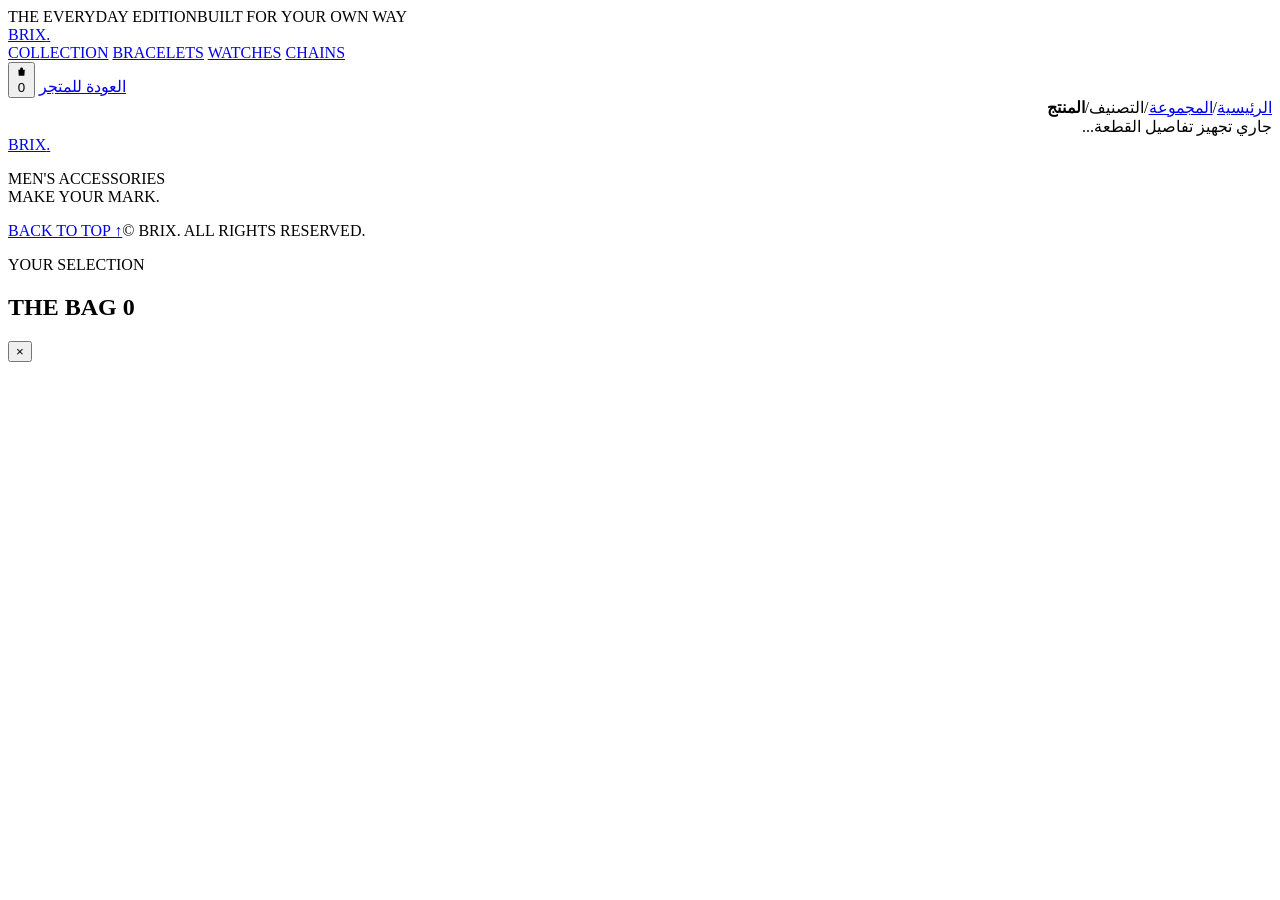
==== product.html @ 8fa66d6a "Add files via upload" ====
<!doctype html>
<html lang="ar">
<head>
  <meta charset="UTF-8" />
  <meta name="viewport" content="width=device-width, initial-scale=1.0" />
  <meta name="theme-color" content="#111111" />
  <meta name="description" content="تفاصيل منتجات BRIX — إكسسوارات رجالي بتفاصيل تصنع الفرق." />
  <title>BRIX — Product Details</title>
  <link rel="preconnect" href="https://fonts.googleapis.com" />
  <link rel="preconnect" href="https://fonts.gstatic.com" crossorigin />
  <link href="https://fonts.googleapis.com/css2?family=Barlow+Condensed:wght@500;600;700;800;900&family=DM+Sans:wght@400;500;600;700&family=Cairo:wght@400;500;600;700;800&display=swap" rel="stylesheet" />
  <link rel="stylesheet" href="./css/styles.css" />
  <script defer src="./js/catalog.js"></script>
  <script defer src="./js/cart.js"></script>
  <script defer src="./js/product.js"></script>
</head>
<body class="product-page">
  <div class="announcement"><span>THE EVERYDAY EDITION</span><span class="announcement-dot"></span><span>BUILT FOR YOUR OWN WAY</span></div>
  <header class="site-header" id="top">
    <a class="wordmark" href="index.html" aria-label="BRIX home">BRIX<span class="wordmark-period">.</span></a>
    <nav class="desktop-nav" aria-label="Main navigation">
      <a href="index.html#collection">COLLECTION</a>
      <a href="index.html#bracelets">BRACELETS</a>
      <a href="index.html#watches">WATCHES</a>
      <a href="index.html#chains">CHAINS</a>
    </nav>
    <div class="header-actions">
      <button class="icon-button bag-trigger" type="button" aria-label="Open shopping bag" data-open-cart>
        <svg viewBox="0 0 24 24" aria-hidden="true"><path d="M5 8h14l-1 13H6L5 8Z"/><path d="M9 9V6a3 3 0 0 1 6 0v3"/></svg>
        <span class="bag-count" data-cart-count>0</span>
      </button>
      <a class="back-home-mobile" href="index.html">العودة للمتجر</a>
    </div>
  </header>

  <main>
    <div class="detail-breadcrumb" dir="rtl">
      <a href="index.html">الرئيسية</a><span>/</span><a href="index.html#collection">المجموعة</a><span>/</span><span data-breadcrumb-category>التصنيف</span><span>/</span><strong data-breadcrumb-name>المنتج</strong>
    </div>
    <div data-product-detail>
      <div class="detail-loading" dir="rtl">جاري تجهيز تفاصيل القطعة...</div>
    </div>
  </main>

  <footer class="site-footer">
    <a class="wordmark footer-wordmark" href="index.html">BRIX<span class="wordmark-period">.</span></a>
    <p>MEN'S ACCESSORIES<br /><span>MAKE YOUR MARK.</span></p>
    <div class="footer-right"><a href="#top">BACK TO TOP ↑</a><span>© <span data-year></span> BRIX. ALL RIGHTS RESERVED.</span></div>
  </footer>

  <div class="drawer-backdrop" data-cart-backdrop></div>
  <aside class="cart-drawer" aria-label="Shopping bag" aria-hidden="true" data-cart-drawer>
    <div class="cart-header"><div><p class="eyebrow">YOUR SELECTION</p><h2>THE BAG <span data-cart-count>0</span></h2></div><button class="close-button" type="button" aria-label="Close shopping bag" data-close-cart>×</button></div>
    <div class="cart-items" data-cart-items></div>
    <div class="cart-footer" data-cart-footer hidden>
      <p dir="rtl">يتم تأكيد التوفر وتفاصيل الطلب مع فريق BRIX.</p>
      <button class="button button-dark checkout-button" type="button" data-checkout>إتمام الطلب عبر واتساب <span>↗</span></button>
      <button class="copy-order" type="button" data-copy-order>نسخ تفاصيل الطلب</button>
    </div>
  </aside>
  <div class="toast" role="status" aria-live="polite" data-toast></div>
</body>
</html>
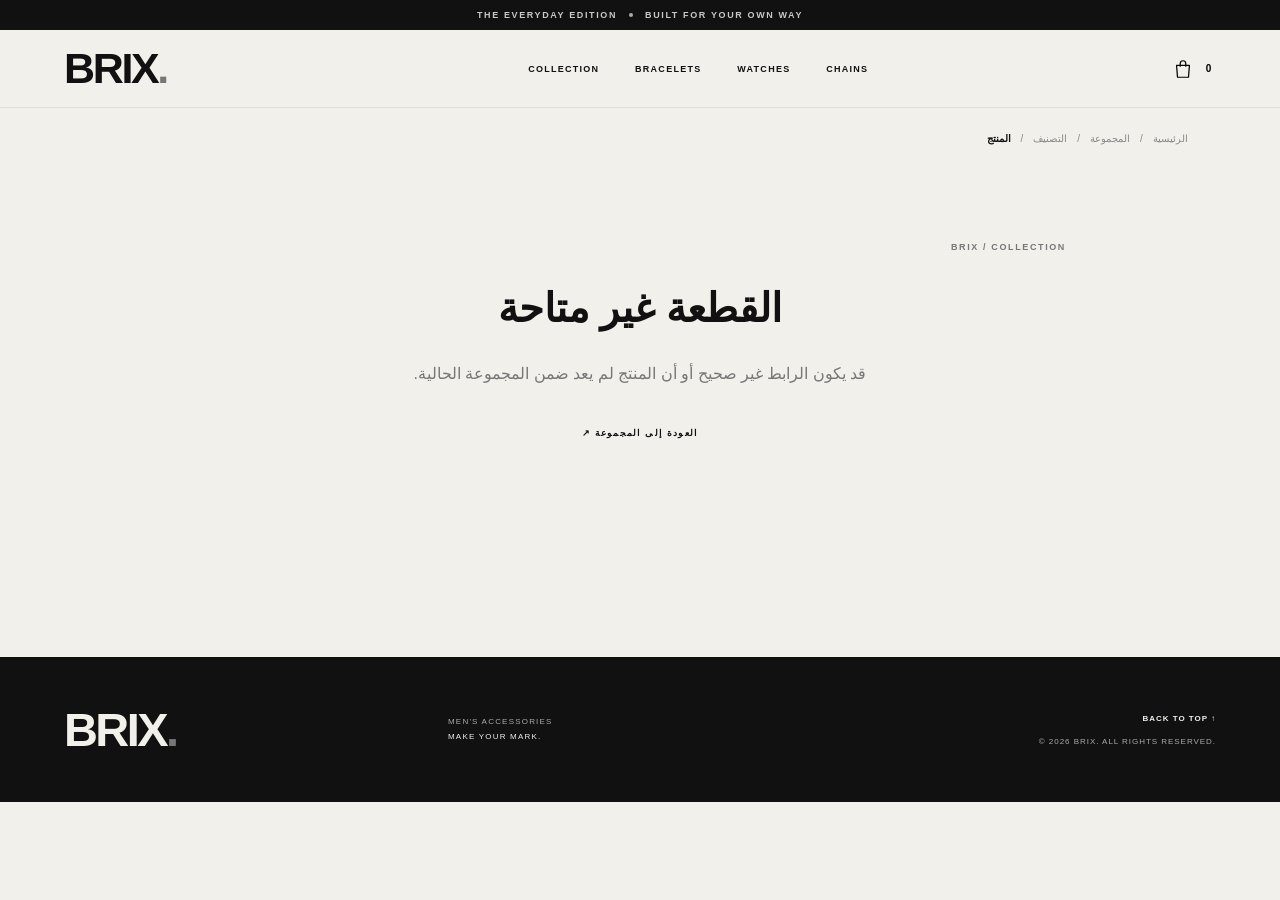
==== commit 4fe7befe: "Update product.html" ====
--- a/product.html
+++ b/product.html
@@ -9,10 +9,10 @@
   <link rel="preconnect" href="https://fonts.googleapis.com" />
   <link rel="preconnect" href="https://fonts.gstatic.com" crossorigin />
   <link href="https://fonts.googleapis.com/css2?family=Barlow+Condensed:wght@500;600;700;800;900&family=DM+Sans:wght@400;500;600;700&family=Cairo:wght@400;500;600;700;800&display=swap" rel="stylesheet" />
-  <link rel="stylesheet" href="./css/styles.css" />
-  <script defer src="./js/catalog.js"></script>
-  <script defer src="./js/cart.js"></script>
-  <script defer src="./js/product.js"></script>
+  <link rel="stylesheet" href="./styles.css" />
+  <script defer src="./catalog.js"></script>
+  <script defer src="./cart.js"></script>
+  <script defer src="./product.js"></script>
 </head>
 <body class="product-page">
   <div class="announcement"><span>THE EVERYDAY EDITION</span><span class="announcement-dot"></span><span>BUILT FOR YOUR OWN WAY</span></div>
--- a/styles.css
+++ b/styles.css
@@ -0,0 +1,387 @@
+:root {
+  --black: #111111;
+  --black-soft: #1b1b1b;
+  --paper: #f2f0eb;
+  --paper-deep: #e8e6e0;
+  --steel: #929292;
+  --line: rgba(17, 17, 17, .16);
+  --white: #ffffff;
+  --font-display: 'Barlow Condensed', Impact, sans-serif;
+  --font-body: 'DM Sans', Arial, sans-serif;
+  --ease: cubic-bezier(.2, .75, .25, 1);
+  --header-h: 78px;
+}
+
+* { box-sizing: border-box; }
+html { scroll-behavior: smooth; scroll-padding-top: calc(var(--header-h) + 18px); }
+body { margin: 0; background: var(--paper); color: var(--black); font-family: var(--font-body); -webkit-font-smoothing: antialiased; }
+body.no-scroll { overflow: hidden; }
+a { color: inherit; text-decoration: none; }
+button { font: inherit; }
+img { max-width: 100%; }
+
+.announcement { height: 30px; background: var(--black); color: #c9c9c9; display: flex; justify-content: center; align-items: center; gap: 12px; font-size: 9px; font-weight: 700; letter-spacing: .18em; }
+.announcement-dot { width: 4px; height: 4px; background: #aaa; border-radius: 50%; }
+.site-header { height: var(--header-h); padding: 0 clamp(22px, 5vw, 76px); display: flex; align-items: center; justify-content: space-between; background: var(--paper); position: sticky; top: 0; z-index: 20; border-bottom: 1px solid rgba(17, 17, 17, .08); }
+.wordmark { font-family: var(--font-display); font-size: 43px; font-weight: 900; line-height: .8; letter-spacing: -.055em; }
+.wordmark-period { color: #777; }
+.desktop-nav { display: flex; gap: clamp(19px, 2.8vw, 42px); margin-left: 5%; font-size: 9px; font-weight: 700; letter-spacing: .14em; }
+.desktop-nav a, .footer-right a { position: relative; }
+.desktop-nav a::after, .footer-right a::after { content: ""; position: absolute; left: 0; bottom: -7px; height: 1px; width: 100%; background: currentColor; transform: scaleX(0); transform-origin: right; transition: transform .35s var(--ease); }
+.desktop-nav a:hover::after, .footer-right a:hover::after { transform: scaleX(1); transform-origin: left; }
+.header-actions { display: flex; align-items: center; gap: 22px; }
+.icon-button, .menu-trigger, .close-button { border: 0; background: none; padding: 0; cursor: pointer; }
+.icon-button { display: flex; align-items: center; gap: 7px; }
+.icon-button svg { width: 22px; height: 22px; fill: none; stroke: currentColor; stroke-width: 1.35; stroke-linecap: round; stroke-linejoin: round; }
+.bag-count { font-size: 10px; font-weight: 700; min-width: 15px; }
+.menu-trigger { display: none; width: 25px; height: 20px; flex-direction: column; justify-content: center; gap: 6px; }
+.menu-trigger span { height: 1px; width: 100%; background: var(--black); transition: transform .25s; }
+.mobile-menu { display: none; }
+.section-shell { padding-left: clamp(22px, 7.2vw, 112px); padding-right: clamp(22px, 7.2vw, 112px); }
+
+/* Full-bleed hero: the campaign photograph is the background, not a side image. */
+.hero { min-height: min(790px, calc(100svh - 108px)); min-height: clamp(620px, 78vw, 790px); position: relative; overflow: hidden; isolation: isolate; display: flex; align-items: center; padding: 75px clamp(22px, 9vw, 145px) 100px; color: var(--paper); background: #171717; }
+.hero-backdrop, .hero-backdrop img, .hero-overlay { position: absolute; inset: 0; width: 100%; height: 100%; }
+.hero-backdrop { z-index: -2; }
+.hero-backdrop img { object-fit: cover; object-position: center 45%; transform: scale(1.015); animation: hero-settle 1.4s var(--ease) both; }
+.hero-overlay { z-index: -1; background: linear-gradient(90deg, rgba(0,0,0,.78) 0%, rgba(0,0,0,.58) 34%, rgba(0,0,0,.16) 72%, rgba(0,0,0,.16) 100%), linear-gradient(0deg, rgba(0,0,0,.42), transparent 38%, rgba(0,0,0,.15)); }
+@keyframes hero-settle { from { transform: scale(1.07); } to { transform: scale(1.015); } }
+.hero-copy { max-width: 760px; position: relative; z-index: 2; padding: 12px 0 0; }
+.eyebrow { display: flex; align-items: center; gap: 10px; font-size: 9px; font-weight: 700; letter-spacing: .18em; margin: 0 0 23px; }
+.eyebrow-line { width: 25px; height: 1px; background: currentColor; display: inline-block; }
+.hero h1, .section-heading h2, .statement h2, .closing h2 { font-family: var(--font-display); font-size: clamp(78px, 10vw, 154px); line-height: .79; letter-spacing: -.035em; font-weight: 800; margin: 0; text-transform: uppercase; }
+.hero h1 { font-size: clamp(106px, 13.5vw, 190px); line-height: .72; letter-spacing: -.045em; }
+.hero h1 em, .section-heading h2 em, .statement h2 em, .closing h2 em { font-style: normal; color: #858585; }
+.hero h1 em { color: #b8b8b8; }
+.hero-description { font-size: 13px; line-height: 1.8; color: rgba(255,255,255,.78); margin: 32px 0 29px; }
+.hero-actions { display: flex; align-items: center; gap: 24px; flex-wrap: wrap; }
+.button { min-height: 49px; padding: 0 22px; display: inline-flex; justify-content: center; align-items: center; gap: 28px; font-size: 9px; font-weight: 700; letter-spacing: .14em; border: 1px solid transparent; cursor: pointer; transition: background .3s, color .3s, border-color .3s, transform .3s; }
+.button span { font-size: 16px; font-weight: 400; transition: transform .3s; }
+.button:hover span { transform: translate(3px, -3px); }
+.button-light { background: var(--paper); color: var(--black); }
+.button-light:hover { background: #d9d7d1; transform: translateY(-2px); }
+.hero-note { font-size: 8px; letter-spacing: .14em; color: rgba(255,255,255,.65); }
+.hero-stamp { position: absolute; right: clamp(24px, 7vw, 105px); bottom: 54px; color: white; display: flex; flex-direction: column; gap: 3px; text-align: right; text-shadow: 0 1px 12px #0008; }
+.hero-stamp span { font-family: var(--font-display); font-size: 52px; font-weight: 900; letter-spacing: -.04em; }
+.hero-stamp small { font-size: 8px; letter-spacing: .2em; line-height: 1.5; }
+.hero-side-label { position: absolute; right: 21px; top: 34px; writing-mode: vertical-rl; color: rgba(255,255,255,.72); font-size: 8px; letter-spacing: .16em; }
+.hero-bottom-label { position: absolute; bottom: 42px; left: clamp(22px, 9vw, 145px); display: flex; gap: 13px; align-items: center; font-size: 8px; letter-spacing: .17em; color: rgba(255,255,255,.68); }
+.scroll-line { width: 48px; height: 1px; background: rgba(255,255,255,.55); }
+.hero-index { position: absolute; right: clamp(24px, 7vw, 105px); top: 42px; color: rgba(255,255,255,.7); font-size: 8px; letter-spacing: .15em; }
+.hero-index i { display: inline-block; width: 42px; height: 1px; background: rgba(255,255,255,.45); vertical-align: middle; margin: 0 8px; }
+
+.ticker { height: 63px; background: var(--black); color: var(--paper); overflow: hidden; display: flex; align-items: center; }
+.ticker-track { display: flex; align-items: center; gap: 34px; white-space: nowrap; min-width: max-content; animation: ticker 28s linear infinite; font-family: var(--font-display); font-weight: 700; font-size: 26px; letter-spacing: .035em; }
+.ticker-track b { font-family: var(--font-body); font-size: 13px; color: #929292; }
+@keyframes ticker { to { transform: translateX(-50%); } }
+
+.collection { padding-top: 116px; padding-bottom: 128px; }
+.section-heading { display: flex; align-items: flex-end; justify-content: space-between; margin-bottom: 48px; }
+.section-heading .eyebrow { margin-bottom: 18px; }
+.section-heading h2 { font-size: clamp(65px, 8vw, 112px); }
+.section-intro { font-size: 11px; line-height: 1.8; color: #737373; margin: 0 4px 5px 0; }
+.collection-toolbar { display: flex; justify-content: space-between; border-top: 1px solid var(--line); border-bottom: 1px solid var(--line); padding: 14px 0; margin-bottom: 0; font-size: 8px; letter-spacing: .15em; color: #777; }
+.collection-toolbar strong { color: var(--black); }
+.toolbar-cross { font-size: 12px; margin-left: 6px; }
+.category-shelf { padding: 49px 0 57px; border-bottom: 1px solid var(--line); scroll-margin-top: calc(var(--header-h) + 20px); }
+.category-shelf:last-child { border-bottom: 0; padding-bottom: 0; }
+.category-heading { display: flex; justify-content: space-between; align-items: end; gap: 24px; margin-bottom: 25px; }
+.category-title-wrap { display: flex; align-items: center; gap: 18px; }
+.category-number { font-size: 8px; letter-spacing: .16em; color: #888; align-self: flex-start; padding-top: 9px; }
+.category-kicker { margin: 0 0 5px; font-size: 8px; letter-spacing: .18em; color: #777; font-weight: 700; }
+.category-heading h3 { margin: 0; font-family: var(--font-display); font-size: clamp(43px, 5.2vw, 68px); line-height: .85; letter-spacing: -.02em; font-weight: 800; }
+.category-heading h3 span { color: #888; }
+.category-note { margin: 0 4px 3px 0; color: #777; font-size: 10px; line-height: 1.6; text-align: right; }
+.product-grid { display: grid; grid-template-columns: repeat(4, minmax(0, 1fr)); gap: 32px 17px; }
+.product-grid-compact { grid-template-columns: repeat(3, minmax(0, 1fr)); }
+.product-card { min-width: 0; }
+.product-image-wrap { position: relative; overflow: hidden; background: #e2e0da; aspect-ratio: .82; isolation: isolate; }
+.product-image { width: 100%; height: 100%; object-fit: cover; display: block; transition: transform .85s var(--ease), filter .5s; }
+.product-card:hover .product-image { transform: scale(1.045); }
+.product-overlay { position: absolute; z-index: 2; inset: auto 10px 10px; display: flex; justify-content: center; opacity: 0; transform: translateY(8px); transition: opacity .3s, transform .3s; }
+.product-card:hover .product-overlay, .product-card:focus-within .product-overlay { opacity: 1; transform: translateY(0); }
+.add-button { width: 100%; min-height: 43px; border: 0; background: rgba(17,17,17,.94); color: white; font-size: 8px; font-weight: 700; letter-spacing: .16em; cursor: pointer; transition: background .25s; }
+.add-button span { font-size: 14px; margin-left: 8px; }
+.add-button:hover { background: #444; }
+.product-meta { display: flex; justify-content: space-between; gap: 8px; align-items: flex-start; padding-top: 12px; }
+.product-name { font-family: var(--font-display); font-size: 22px; font-weight: 700; letter-spacing: .015em; margin: 0; }
+.product-category { font-size: 7px; color: #777; letter-spacing: .12em; margin: 4px 0 0; }
+.product-price { font-size: 7px; letter-spacing: .08em; color: #777; white-space: nowrap; padding-top: 5px; }
+.product-number, .product-image-index { position: absolute; top: 11px; z-index: 1; font-size: 8px; letter-spacing: .15em; color: #555; background: rgba(242,240,235,.86); padding: 6px 7px; }
+.product-number { left: 11px; }
+.product-image-index { right: 11px; background: rgba(17,17,17,.68); color: #fff; }
+
+.statement { display: grid; grid-template-columns: 1.03fr .97fr; min-height: 575px; background: var(--paper-deep); padding-top: 0; padding-bottom: 0; }
+.statement-image { position: relative; min-height: 575px; overflow: hidden; background: #c9c7c1; }
+.statement-image img { position: absolute; inset: 0; width: 100%; height: 100%; object-fit: cover; transition: transform 1s var(--ease); }
+.statement-image:hover img { transform: scale(1.035); }
+.image-corner-label { position: absolute; left: 18px; bottom: 18px; color: white; font-size: 8px; letter-spacing: .16em; text-shadow: 0 1px 8px #0007; }
+.statement-copy { position: relative; padding: 70px clamp(32px, 6vw, 88px); display: flex; flex-direction: column; justify-content: center; }
+.statement-copy .eyebrow { margin-bottom: 24px; }
+.statement h2 { font-size: clamp(67px, 8vw, 112px); }
+.statement-copy > p:not(.eyebrow) { font-size: 12px; line-height: 1.95; max-width: 360px; color: #666; margin: 27px 0 26px; }
+.text-link { font-size: 9px; letter-spacing: .16em; font-weight: 700; display: inline-flex; gap: 22px; align-items: center; width: max-content; border-bottom: 1px solid #aaa; padding-bottom: 9px; }
+.text-link span { font-size: 15px; }
+.statement-number { position: absolute; right: 30px; bottom: 25px; font-family: var(--font-display); font-size: 22px; color: #aaa; }
+.closing { padding-top: 120px; padding-bottom: 120px; background: var(--paper); text-align: center; }
+.closing-inner { position: relative; overflow: hidden; min-height: 340px; display: flex; flex-direction: column; align-items: center; justify-content: center; background: #171717; color: var(--paper); padding: 55px 20px; }
+.closing .eyebrow { color: #aaa; margin-bottom: 22px; }
+.closing h2 { font-size: clamp(68px, 9.5vw, 130px); position: relative; z-index: 1; }
+.closing h2 em { color: #858585; }
+.closing .button { margin-top: 30px; background: var(--paper); color: var(--black); position: relative; z-index: 1; }
+.closing .button:hover { background: #d6d4ce; }
+.closing-ghost { position: absolute; font-family: var(--font-display); font-weight: 900; font-size: clamp(180px, 35vw, 470px); letter-spacing: -.08em; color: rgba(255,255,255,.025); line-height: .8; left: 50%; top: 52%; transform: translate(-50%,-50%); pointer-events: none; }
+.site-footer { background: var(--black); color: var(--paper); min-height: 145px; padding: 35px clamp(22px, 5vw, 76px); display: grid; grid-template-columns: 1fr 1fr 1fr; align-items: center; }
+.footer-wordmark { font-size: 47px; }
+.site-footer > p { font-size: 8px; line-height: 1.8; letter-spacing: .15em; color: #aaa; margin: 0; }
+.site-footer > p span { color: #eee; }
+.footer-right { display: flex; flex-direction: column; align-items: flex-end; gap: 14px; font-size: 8px; letter-spacing: .12em; color: #aaa; }
+.footer-right a { color: var(--paper); font-weight: 700; }
+
+.drawer-backdrop { position: fixed; inset: 0; background: rgba(0,0,0,.46); z-index: 40; opacity: 0; visibility: hidden; transition: opacity .3s, visibility .3s; }
+.cart-drawer { position: fixed; z-index: 41; right: 0; top: 0; height: 100dvh; width: min(440px, 100%); background: var(--paper); transform: translateX(102%); transition: transform .4s var(--ease); display: flex; flex-direction: column; padding: 27px 27px 22px; }
+.cart-open .drawer-backdrop { opacity: 1; visibility: visible; }
+.cart-open .cart-drawer { transform: translateX(0); }
+.cart-header { display: flex; justify-content: space-between; align-items: flex-start; padding-bottom: 21px; border-bottom: 1px solid var(--line); }
+.cart-header .eyebrow { font-size: 8px; margin-bottom: 9px; }
+.cart-header h2 { font-family: var(--font-display); font-size: 38px; margin: 0; line-height: .9; }
+.cart-header h2 span { font-family: var(--font-body); font-size: 12px; color: #777; vertical-align: middle; }
+.close-button { font-size: 34px; line-height: .8; font-weight: 300; }
+.cart-items { overflow: auto; flex: 1; }
+.empty-cart { height: 100%; min-height: 250px; display: flex; flex-direction: column; align-items: center; justify-content: center; text-align: center; }
+.empty-mark { font-family: var(--font-display); font-size: 55px; font-weight: 900; color: #b3b1ab; }
+.empty-cart p { font-size: 10px; font-weight: 700; letter-spacing: .15em; margin: 12px 0 6px; }
+.empty-cart > span:last-of-type { font-size: 10px; color: #777; }
+.empty-cart a { font-size: 8px; font-weight: 700; letter-spacing: .15em; margin-top: 23px; border-bottom: 1px solid #aaa; padding-bottom: 7px; }
+.cart-item { display: grid; grid-template-columns: 76px 1fr auto; gap: 13px; padding: 16px 0; border-bottom: 1px solid var(--line); align-items: center; }
+.cart-item img { width: 76px; height: 92px; object-fit: cover; background: #ddd; }
+.cart-item h3 { font-family: var(--font-display); font-size: 20px; margin: 0 0 5px; }
+.cart-item p { font-size: 8px; letter-spacing: .1em; color: #777; margin: 0 0 10px; }
+.quantity-control { display: flex; align-items: center; gap: 12px; }
+.quantity-control button { width: 23px; height: 23px; border: 1px solid var(--line); background: none; cursor: pointer; }
+.quantity-control span { font-size: 10px; }
+.remove-item { border: 0; background: none; color: #777; font-size: 8px; text-decoration: underline; cursor: pointer; padding: 5px; }
+.cart-footer { border-top: 1px solid var(--line); padding-top: 17px; }
+.cart-footer > p { font-size: 9px; line-height: 1.6; color: #777; margin: 0 0 14px; }
+.checkout-button { width: 100%; background: var(--black); color: var(--paper); }
+.copy-order { display: block; margin: 14px auto 0; padding: 5px; border: 0; background: none; color: #777; font-size: 8px; font-weight: 700; letter-spacing: .13em; cursor: pointer; }
+.toast { position: fixed; z-index: 60; bottom: 24px; left: 50%; transform: translate(-50%, 14px); padding: 13px 18px; background: var(--black); color: var(--paper); font-size: 9px; font-weight: 700; letter-spacing: .12em; opacity: 0; visibility: hidden; transition: all .25s var(--ease); text-align: center; width: max-content; max-width: calc(100% - 32px); }
+.toast.show { opacity: 1; visibility: visible; transform: translate(-50%, 0); }
+
+.reveal { opacity: 0; transform: translateY(18px); transition: opacity .75s var(--ease), transform .75s var(--ease); }
+.reveal.is-visible { opacity: 1; transform: translateY(0); }
+.reveal-delay { transition-delay: .12s; }
+.image-missing { background: linear-gradient(135deg, #292929, #777); position: relative; }
+.image-missing::after { content: "BRIX / IMAGE UNAVAILABLE"; position: absolute; inset: 0; display: grid; place-items: center; color: rgba(255,255,255,.68); font: 700 10px var(--font-body); letter-spacing: .18em; }
+.image-unavailable { display: none !important; }
+
+@media (max-width: 1100px) {
+  .desktop-nav { gap: 17px; font-size: 8px; }
+  .hero { min-height: 690px; }
+  .hero h1 { font-size: clamp(105px, 14vw, 160px); }
+  .product-grid { grid-template-columns: repeat(3, minmax(0, 1fr)); gap: 28px 15px; }
+  .product-grid-compact { grid-template-columns: repeat(3, minmax(0, 1fr)); }
+  .statement { min-height: 500px; }
+  .statement-image { min-height: 500px; }
+  .statement-copy { padding: 50px 42px; }
+}
+
+@media (max-width: 760px) {
+  :root { --header-h: 65px; }
+  .announcement { height: 26px; font-size: 7px; letter-spacing: .13em; gap: 8px; }
+  .site-header { padding: 0 20px; }
+  .wordmark { font-size: 39px; }
+  .desktop-nav { display: none; }
+  .header-actions { gap: 18px; }
+  .menu-trigger { display: flex; }
+  .mobile-menu { display: flex; position: fixed; z-index: 19; left: 0; right: 0; top: calc(26px + var(--header-h)); background: var(--black); color: var(--paper); padding: 17px 22px 25px; flex-direction: column; gap: 0; transform: translateY(-10px); opacity: 0; visibility: hidden; transition: all .28s var(--ease); }
+  .mobile-menu.open { transform: translateY(0); opacity: 1; visibility: visible; }
+  .mobile-menu > a { padding: 15px 0; border-bottom: 1px solid #ffffff24; font-family: var(--font-display); font-weight: 700; font-size: 24px; display: flex; justify-content: space-between; align-items: center; }
+  .mobile-menu > a span { font-family: var(--font-body); font-size: 8px; color: #888; }
+  .mobile-menu p { font-size: 7px; letter-spacing: .14em; color: #888; margin: 20px 0 0; }
+  .menu-trigger.active span:first-child { transform: translateY(3.5px) rotate(45deg); }
+  .menu-trigger.active span:last-child { transform: translateY(-3.5px) rotate(-45deg); }
+  .section-shell { padding-left: 20px; padding-right: 20px; }
+  .hero { min-height: min(760px, calc(100svh - 91px)); min-height: clamp(590px, 88svh, 760px); padding: 70px 23px 105px; align-items: center; }
+  .hero-backdrop img { object-position: 57% center; }
+  .hero-overlay { background: linear-gradient(90deg, rgba(0,0,0,.72), rgba(0,0,0,.28)), linear-gradient(0deg, rgba(0,0,0,.55), transparent 60%); }
+  .hero-copy { padding-top: 0; width: 100%; }
+  .eyebrow { font-size: 8px; margin-bottom: 19px; }
+  .hero h1 { font-size: clamp(89px, 23vw, 142px); line-height: .74; }
+  .hero-description { font-size: 12px; margin: 24px 0 22px; }
+  .desktop-break { display: none; }
+  .hero-actions { gap: 15px; align-items: flex-start; }
+  .button { min-height: 46px; padding: 0 17px; font-size: 8px; gap: 20px; }
+  .hero-note { font-size: 7px; margin-top: 16px; }
+  .hero-stamp { right: 22px; bottom: 20px; }
+  .hero-stamp span { font-size: 38px; }
+  .hero-side-label { right: 12px; top: 13px; font-size: 7px; }
+  .hero-index { top: 21px; left: 22px; right: auto; font-size: 7px; }
+  .hero-bottom-label { display: none; }
+  .ticker { height: 51px; }
+  .ticker-track { font-size: 21px; gap: 23px; }
+  .collection { padding-top: 73px; padding-bottom: 79px; }
+  .section-heading { display: block; margin-bottom: 30px; }
+  .section-heading .eyebrow { margin-bottom: 15px; }
+  .section-heading h2 { font-size: clamp(64px, 17vw, 96px); }
+  .section-intro { font-size: 10px; margin: 17px 0 0; line-height: 1.7; }
+  .collection-toolbar { padding: 12px 0; font-size: 7px; }
+  .category-shelf { padding: 36px 0 42px; }
+  .category-heading { align-items: flex-end; gap: 10px; margin-bottom: 19px; }
+  .category-title-wrap { gap: 10px; }
+  .category-number { font-size: 7px; padding-top: 7px; }
+  .category-kicker { font-size: 7px; margin-bottom: 4px; }
+  .category-heading h3 { font-size: clamp(39px, 11vw, 54px); }
+  .category-note { font-size: 8px; max-width: 118px; }
+  .product-grid, .product-grid-compact { grid-template-columns: repeat(2, minmax(0, 1fr)); gap: 22px 10px; }
+  .product-image-wrap { aspect-ratio: .78; }
+  .product-overlay { inset: auto 6px 6px; opacity: 1; transform: none; }
+  .add-button { min-height: 36px; font-size: 7px; letter-spacing: .12em; background: rgba(17,17,17,.9); }
+  .product-meta { padding-top: 9px; gap: 5px; flex-direction: column; }
+  .product-name { font-size: 19px; }
+  .product-category { font-size: 6px; letter-spacing: .08em; }
+  .product-price { font-size: 7px; padding-top: 0; }
+  .product-number, .product-image-index { top: 8px; font-size: 7px; padding: 5px 6px; }
+  .product-number { left: 8px; }
+  .product-image-index { right: 8px; }
+  .statement { display: flex; flex-direction: column; padding: 0; }
+  .statement-image { min-height: 0; aspect-ratio: 1.05; }
+  .statement-copy { padding: 54px 23px 67px; min-height: 420px; }
+  .statement h2 { font-size: clamp(72px, 18vw, 105px); }
+  .statement-copy > p:not(.eyebrow) { font-size: 11px; margin: 23px 0; }
+  .statement-number { right: 20px; bottom: 18px; }
+  .closing { padding: 72px 20px; }
+  .closing-inner { min-height: 310px; padding: 45px 14px; }
+  .closing h2 { font-size: clamp(65px, 17vw, 100px); }
+  .closing .eyebrow { font-size: 7px; }
+  .closing .button { margin-top: 25px; }
+  .site-footer { padding: 29px 20px; grid-template-columns: 1fr auto; row-gap: 18px; min-height: 150px; }
+  .footer-wordmark { font-size: 43px; }
+  .site-footer > p { justify-self: end; text-align: right; font-size: 7px; }
+  .footer-right { grid-column: 1 / -1; flex-direction: row; justify-content: space-between; align-items: center; font-size: 7px; }
+  .cart-drawer { padding: 22px 19px 18px; }
+  .cart-header h2 { font-size: 34px; }
+}
+
+@media (max-width: 380px) {
+  .hero h1 { font-size: 82px; }
+  .hero-actions { flex-direction: column; }
+  .hero-note { margin-top: 0; }
+  .category-note { max-width: 100px; }
+  .product-name { font-size: 17px; }
+  .footer-right { font-size: 6px; }
+}
+
+@media (prefers-reduced-motion: reduce) {
+  *, *::before, *::after { scroll-behavior: auto !important; animation-duration: .01ms !important; animation-iteration-count: 1 !important; transition-duration: .01ms !important; }
+  .reveal { opacity: 1; transform: none; }
+}
+
+/* BRIX product discovery and product-detail refinement */
+.product-card {
+  display: block;
+  color: inherit;
+  min-width: 0;
+  outline-offset: 5px;
+}
+.product-card:hover .product-image-wrap { background: #d8d6d0; }
+.product-card:focus-visible { outline: 1px solid var(--black); }
+.product-image-index { font-size: 15px; font-family: var(--font-body); font-weight: 400; }
+.product-copy { min-width: 0; text-align: right; }
+.product-name { font-family: 'Cairo', var(--font-body), sans-serif; font-size: 17px; font-weight: 700; line-height: 1.5; margin: 0 0 4px; letter-spacing: 0; }
+.product-category { font-family: 'Cairo', var(--font-body), sans-serif; direction: rtl; text-align: right; font-size: 10px; line-height: 1.65; letter-spacing: 0; margin: 0; color: #777; }
+.product-price { font-family: 'Cairo', var(--font-body), sans-serif; direction: rtl; white-space: nowrap; font-size: 11px; font-weight: 700; color: #222; padding-top: 4px; }
+.product-details-link { display: flex; justify-content: space-between; align-items: center; margin-top: 11px; padding: 9px 0 0; border-top: 1px solid rgba(17,17,17,.12); font-family: 'Cairo', var(--font-body), sans-serif; font-size: 10px; color: #777; transition: color .25s; }
+.product-details-link span { font-size: 14px; transition: transform .25s var(--ease); }
+.product-card:hover .product-details-link { color: var(--black); }
+.product-card:hover .product-details-link span { transform: translate(-3px, -3px); }
+.product-grid { row-gap: 34px; }
+.category-heading h3[dir="rtl"] { font-family: 'Cairo', var(--font-body), sans-serif; font-size: clamp(34px, 4vw, 52px); line-height: 1.25; letter-spacing: 0; }
+.category-heading h3[dir="rtl"] span { font-family: var(--font-display); margin-right: 3px; }
+.category-heading .category-title-wrap { direction: ltr; }
+.category-note { font-family: 'Cairo', var(--font-body), sans-serif; }
+
+/* Individual product page */
+.product-page { background: var(--paper); }
+.product-page .site-header { direction: ltr; }
+.detail-breadcrumb { display: flex; align-items: center; flex-wrap: wrap; gap: 10px; max-width: 1500px; margin: 0 auto; padding: 25px clamp(22px, 7.2vw, 112px) 18px; color: #888; font-family: 'Cairo', var(--font-body), sans-serif; font-size: 10px; }
+.detail-breadcrumb a { transition: color .2s; }
+.detail-breadcrumb a:hover, .detail-breadcrumb strong { color: var(--black); }
+.detail-breadcrumb strong { font-weight: 700; }
+.product-detail-layout { max-width: 1500px; margin: 0 auto; padding: 14px clamp(22px, 7.2vw, 112px) 105px; display: grid; grid-template-columns: minmax(0, 1.02fr) minmax(330px, .8fr); gap: clamp(42px, 7vw, 105px); align-items: start; }
+.detail-image-column { min-width: 0; }
+.detail-main-image { position: relative; overflow: hidden; background: #e2e0da; aspect-ratio: .9; isolation: isolate; }
+.detail-main-image img { display: block; width: 100%; height: 100%; object-fit: cover; transition: transform 1s var(--ease); }
+.detail-main-image:hover img { transform: scale(1.025); }
+.detail-image-label { position: absolute; bottom: 18px; right: 18px; padding: 8px 11px; background: rgba(17,17,17,.82); color: #f2f0eb; font-size: 8px; letter-spacing: .15em; direction: ltr; }
+.detail-image-caption { margin: 12px 0 0; color: #888; font-family: 'Cairo', var(--font-body), sans-serif; font-size: 9px; }
+.detail-copy-column { padding-top: 24px; font-family: 'Cairo', var(--font-body), sans-serif; }
+.detail-kicker { margin: 0 0 15px; color: #777; font-family: var(--font-body); direction: ltr; text-align: right; font-size: 8px; font-weight: 700; letter-spacing: .16em; }
+.detail-copy-column h1 { margin: 0; font-size: clamp(34px, 4.1vw, 57px); line-height: 1.35; font-weight: 800; letter-spacing: -.04em; }
+.detail-subtitle { margin: 7px 0 20px; color: #777; font-size: 13px; }
+.detail-price { margin: 0 0 23px; font-size: 20px; font-weight: 800; }
+.detail-rule { height: 1px; background: var(--line); margin-bottom: 25px; }
+.detail-description-block { margin-bottom: 23px; }
+.detail-label { display: block; margin-bottom: 7px; font-size: 12px; font-weight: 800; }
+.detail-description-block p { margin: 0; max-width: 560px; color: #656565; font-size: 12px; line-height: 2.1; }
+.detail-specs { margin: 30px 0 27px; border-top: 1px solid var(--line); }
+.detail-specs > div { display: flex; justify-content: space-between; gap: 20px; padding: 12px 0; border-bottom: 1px solid var(--line); font-size: 10px; }
+.detail-specs span { color: #888; }
+.detail-specs strong { font-weight: 700; }
+.detail-add-button { width: 100%; min-height: 55px; justify-content: space-between; padding: 0 22px; font-family: 'Cairo', var(--font-body), sans-serif; font-size: 11px; letter-spacing: 0; }
+.detail-add-button span { font-size: 19px; }
+.detail-note { margin: 12px 0 22px; color: #858585; font-size: 9px; line-height: 1.8; }
+.detail-back-link { display: inline-block; padding-bottom: 5px; border-bottom: 1px solid #aaa; font-size: 10px; font-weight: 700; transition: border-color .2s; }
+.detail-back-link:hover { border-color: var(--black); }
+.detail-more { max-width: 1500px; margin: 0 auto; padding: 36px clamp(22px, 7.2vw, 112px) 75px; border-top: 1px solid var(--line); display: flex; justify-content: space-between; align-items: end; gap: 20px; }
+.detail-more .eyebrow { color: #777; }
+.detail-more h2 { margin: 0; font-family: 'Cairo', var(--font-body), sans-serif; font-size: clamp(27px, 4vw, 45px); line-height: 1.3; }
+.detail-more h2 em { font-style: normal; color: #858585; }
+.detail-more .text-link { white-space: nowrap; font-family: 'Cairo', var(--font-body), sans-serif; font-size: 10px; }
+.detail-loading, .product-not-found { max-width: 900px; min-height: 55vh; margin: 0 auto; padding: 80px 24px; text-align: center; font-family: 'Cairo', var(--font-body), sans-serif; }
+.product-not-found h1 { font-size: 40px; }
+.product-not-found p { color: #777; margin-bottom: 25px; }
+.back-home-mobile { display: none; font-family: 'Cairo', var(--font-body), sans-serif; font-size: 10px; }
+.product-page .cart-item-info { text-align: right; }
+.product-page .cart-item h3 { font-family: 'Cairo', var(--font-body), sans-serif; font-size: 14px; }
+.product-page .cart-item p { font-family: 'Cairo', var(--font-body), sans-serif; letter-spacing: 0; font-size: 10px; }
+.product-page .remove-item, .product-page .empty-cart, .product-page .cart-footer { font-family: 'Cairo', var(--font-body), sans-serif; }
+
+@media (max-width: 1100px) {
+  .product-detail-layout { gap: 38px; }
+  .detail-copy-column { padding-top: 8px; }
+}
+@media (max-width: 760px) {
+  .product-meta { flex-direction: row; align-items: flex-start; gap: 7px; }
+  .product-name { font-size: 15px; }
+  .product-category { font-size: 9px; }
+  .product-price { font-size: 10px; padding-top: 3px; }
+  .product-details-link { font-size: 9px; margin-top: 8px; padding-top: 7px; }
+  .product-image-index { font-size: 13px; }
+  .detail-breadcrumb { gap: 7px; padding: 19px 20px 13px; font-size: 9px; }
+  .product-detail-layout { display: flex; flex-direction: column; gap: 23px; padding: 8px 20px 70px; }
+  .detail-image-column { width: 100%; }
+  .detail-main-image { aspect-ratio: .92; }
+  .detail-image-caption { font-size: 8px; }
+  .detail-copy-column { width: 100%; padding-top: 10px; }
+  .detail-kicker { margin-bottom: 8px; }
+  .detail-copy-column h1 { font-size: 34px; }
+  .detail-subtitle { font-size: 12px; margin: 4px 0 13px; }
+  .detail-price { font-size: 18px; margin-bottom: 17px; }
+  .detail-rule { margin-bottom: 19px; }
+  .detail-description-block { margin-bottom: 17px; }
+  .detail-description-block p { font-size: 11px; line-height: 2; }
+  .detail-specs { margin: 22px 0; }
+  .detail-add-button { min-height: 52px; }
+  .detail-more { padding: 27px 20px 55px; display: block; }
+  .detail-more h2 { font-size: 29px; }
+  .detail-more .text-link { display: inline-block; margin-top: 17px; }
+  .back-home-mobile { display: inline-block; }
+  .product-page .header-actions { gap: 13px; }
+  .product-page .site-footer { direction: ltr; }
+}
+@media (max-width: 380px) {
+  .product-meta { flex-direction: column; }
+  .product-price { padding-top: 0; }
+  .detail-copy-column h1 { font-size: 30px; }
+}
